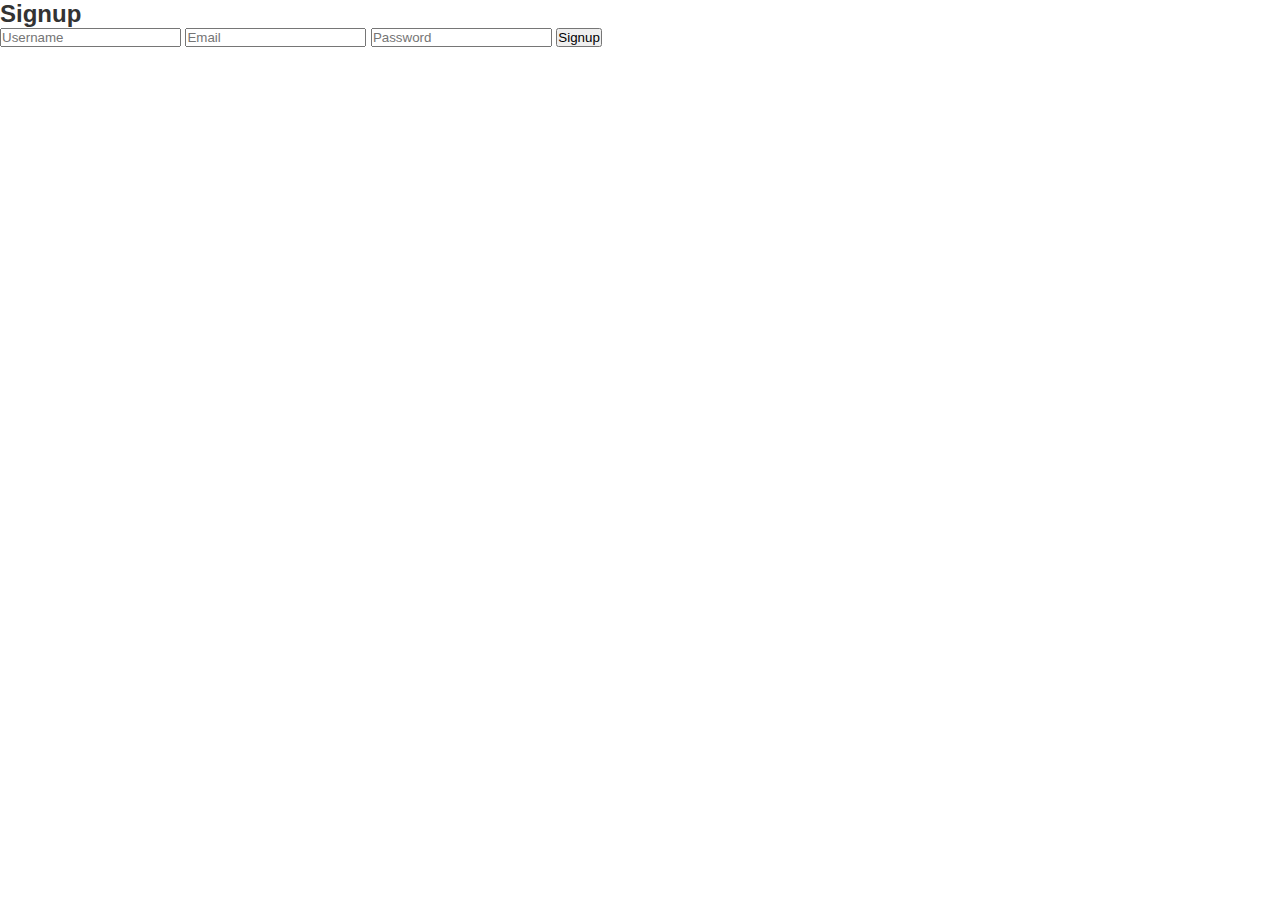
==== signup.html @ ac8626c1 "Updated HTML, CSS, and JS; added images and signup page" ====
<!DOCTYPE html>
<html lang="en">
<head>
    <meta charset="UTF-8">
    <meta name="viewport" content="width=device-width, initial-scale=1.0">
    <title>Signup</title>
    <link rel="stylesheet" href="styles.css">
</head>
<body>
    <div class="signup-container">
        <h2>Signup</h2>
        <form>
            <input type="text" placeholder="Username" required>
            <input type="email" placeholder="Email" required>
            <input type="password" placeholder="Password" required>
            <button type="submit">Signup</button>
        </form>
    </div>
</body>
</html>
---- styles.css ----
/* Reset default margin and padding */
* {
    margin: 0;
    padding: 0;
    box-sizing: border-box;
}

/* Apply Montserrat Font */
body {
    font-family: "Montserrat", sans-serif;
    background-color: #ffffff;
    color: #333;
    scroll-behavior: smooth;
}

/* Header Styling */
.header {
    display: flex;
    align-items: center;
    justify-content: space-between;
    padding: 1px 20px;
    background-color: #f5f0ff;
    position: fixed;
    width: 100%;
    top: 5px;
    left: 0;
    z-index: 1000;
}

/* Logo */
.logo {
    max-width: 70px;
    height: auto;
}

/* Navigation - Buttons in Row */
.nav-links {
    list-style: none;
    display: flex;
    gap: 5px;
    align-items: center;
}

/* Navigation Links */
.nav-links a,
.nav-links button {
    text-decoration: none;
    font-size: 15px;
    font-weight: 500;
    color: #333;
    background: none;
    border: none;
    cursor: pointer;
    padding: 10px 15px;
    border-radius: 5px;
    transition: 0.3s ease-in-out;
}

/* Hover Effect */
.nav-links a:hover,
.nav-links button:hover {
    background-color: #ddd;
}

/* Login Button */
.login-btn {
    background-color: #6a4c9c;
    color: white;
    padding: 10px 15px;
    border-radius: 5px;
}

.login-btn:hover {
    background-color: #543c7a;
}

/* Theme Toggle Button */
#theme-toggle {
    background-color: #444;
    color: white;
    padding: 10px 15px;
    border-radius: 5px;
}

#theme-toggle:hover {
    background-color: #222;
}

/* Login Dropdown */
.login-dropdown {
    display: none;
    position: absolute;
    top: 60px;
    right: 20px;
    background-color: white;
    padding: 15px;
    box-shadow: 0px 4px 10px rgba(0, 0, 0, 0.1);
    border-radius: 5px;
}

.login-dropdown input {
    display: block;
    width: 100%;
    margin-bottom: 10px;
    padding: 8px;
}

.login-dropdown button {
    width: 100%;
    padding: 8px;
    background-color: #6a4c9c;
    color: white;
    border: none;
    border-radius: 5px;
}

/* Light Theme */
body.light-theme {
    background-color: #ffffff;
    color: #333;
}

.header.light-theme {
    background-color: #f5f0ff;
}

/* Dark Theme */
body.dark-theme {
    background-color: #121212;
    color: #f0f0f0;
}

.header.dark-theme {
    background-color: #1e1e1e;
}

#theme-toggle.dark-theme {
    background-color: #666;
}

/* Sections */
section {
    padding: 100px 20px;
    text-align: center;
}

/* Smooth Scroll */
html {
    scroll-behavior: smooth;
}
/* Features Section */
.features {
    display: flex;
    flex-direction: column;
    gap: 60px;
    padding: 50px 10%;
    max-width: 1200px;
    margin: auto;
}

/* Each Feature Block */
.feature {
    display: flex;
    align-items: center;
    justify-content: space-between;
    gap: 40px;
    opacity: 0; /* Initially hidden for animation */
    transform: translateY(50px);
    transition: opacity 1s ease-out, transform 1s ease-out;
}

/* Alternate Layout (Reverse Order) */
.feature.reverse {
    flex-direction: row-reverse;
}

/* Text Styling */
.feature-text {
    flex: 1;
    font-size: 1.2rem;
    color: #333;
    text-align: left;
}

/* Image Styling */
.feature-image {
    flex: 1;
    text-align: center;
}

.feature-image img {
    max-width: 80%;
    height: auto;
    border-radius: 10px;
    box-shadow: 5px 5px 15px rgba(0, 0, 0, 0.1);
}

/* Scroll Animation - Make elements visible */
.feature.visible {
    opacity: 1;
    transform: translateY(0);
}
.feature {
    opacity: 0;
    transform: translateY(30px);
    transition: opacity 0.6s ease-out, transform 0.6s ease-out;
}

.feature.visible {
    opacity: 1;
    transform: translateY(0);
}
.features {
    display: flex;
    flex-direction: column;
    align-items: center;
    gap: 50px;
    padding: 50px 20px;
}

.feature {
    display: flex;
    align-items: center;
    gap: 20px;
    max-width: 1000px;
    opacity: 0;
    transform: translateY(30px);
    transition: opacity 0.6s ease-out, transform 0.6s ease-out;
}

.feature.visible {
    opacity: 1;
    transform: translateY(0);
}

.feature img {
    width: 40%;
    max-width: 400px;
    border-radius: 10px;
    box-shadow: 0px 4px 10px rgba(0, 0, 0, 0.1);
}

.feature-text {
    width: 55%;
    text-align: left;
}

.feature.reverse {
    flex-direction: row-reverse;
}

@media (max-width: 768px) {
    .feature {
        flex-direction: column;
        text-align: center;
    }
    
    .feature.reverse {
        flex-direction: column;
    }

    .feature img, .feature-text {
        width: 100%;
    }
}
.feature-img, .pricing-img, .about-img {
    width: 50%;  /* Adjust width */
    max-width: 500px;  /* Prevents oversized images */
    display: block;
    margin: 10px auto;
    border-radius: 10px; /* Optional: Rounded corners */
    box-shadow: 0 4px 8px rgba(0, 0, 0, 0.1);
}

/* Fade-in effect */
.fade-left {
    opacity: 0;
    transform: translateX(-50px);
    transition: opacity 0.6s ease, transform 0.6s ease;
}

.fade-right {
    opacity: 0;
    transform: translateX(50px);
    transition: opacity 0.6s ease, transform 0.6s ease;
}

/* Apply animation when the section is visible */
.visible {
    opacity: 1;
    transform: translateX(0);
}
.feature-img {
    width: 50%; /* Adjust as needed */
    max-width: 500px;
    display: block;
    margin: 10px auto;
    border-radius: 10px;
    box-shadow: 0 4px 8px rgba(0, 0, 0, 0.1);
}
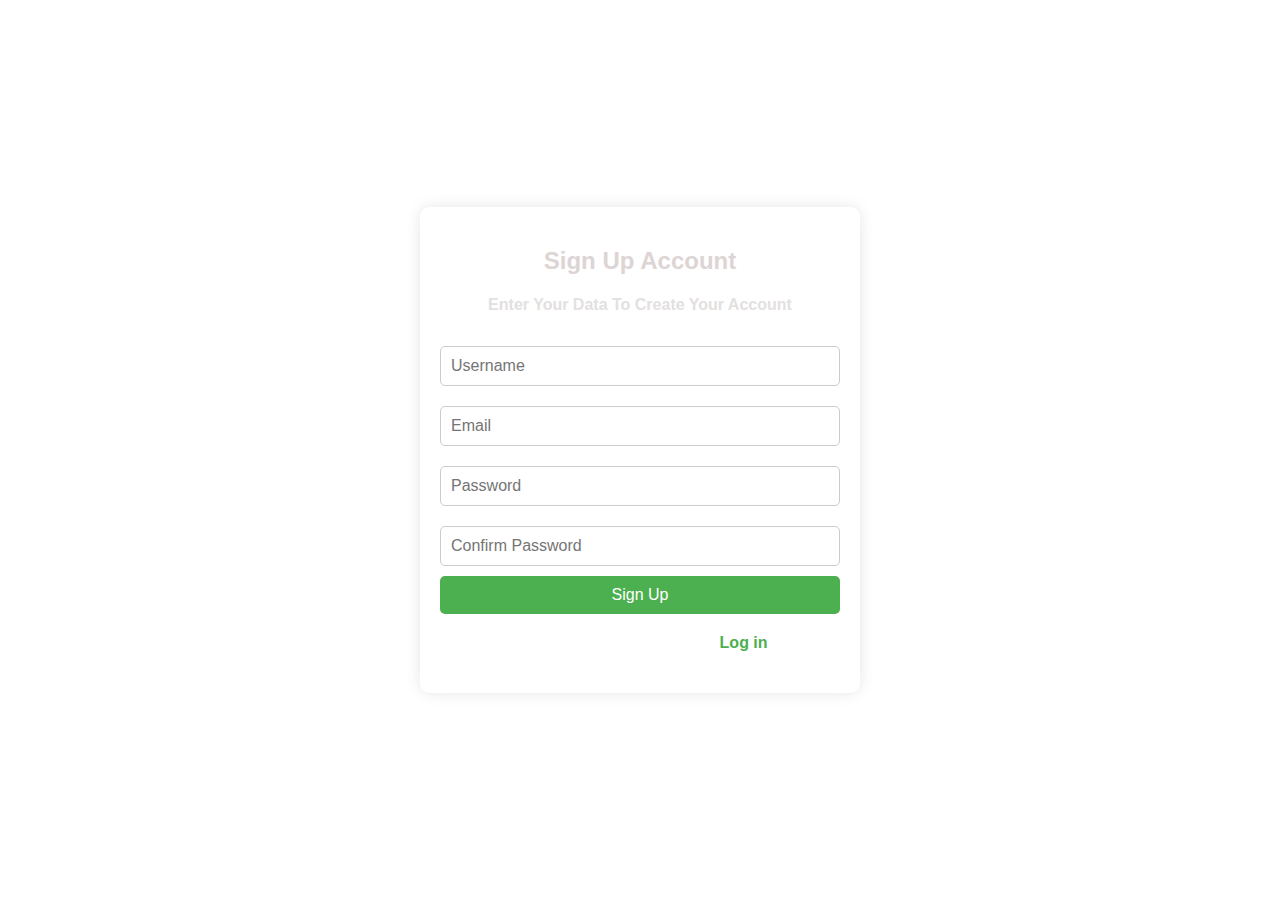
==== commit f8f70267: "Added features section with animations and fixed UI elements" ====
--- a/signup.html
+++ b/signup.html
@@ -2,19 +2,96 @@
 <html lang="en">
 <head>
     <meta charset="UTF-8">
+    <meta http-equiv="X-UA-Compatible" content="IE=edge">
     <meta name="viewport" content="width=device-width, initial-scale=1.0">
-    <title>Signup</title>
-    <link rel="stylesheet" href="styles.css">
+    <title>Sign Up</title>
+    <style>
+        body {
+            font-family: Arial, sans-serif;
+         /*   background-color: #f4f4f4;  */
+            margin: 0;
+            padding: 0;
+            display: flex;
+            justify-content: center;
+            align-items: center;
+            height: 100vh;
+            background:url('8.jpg') no-repeat center center fixed;
+            background-size:100%;
+        }
+        .signup-container {
+         /*   background-color: #fff;  */
+            padding: 20px;
+            border-radius: 10px;
+            box-shadow: 0 0 15px rgba(0, 0, 0, 0.1);
+            max-width: 400px;
+            width: 100%;
+        }
+        h2 {
+            text-align: center;
+            color: hsl(0, 12%, 85%);
+        }
+	h4{
+		text-align:center;
+		color:hwb(0 88% 11%);
+	}
+        form {
+            display: flex;
+            flex-direction: column;
+        }
+        input[type="text"],
+        input[type="email"],
+        input[type="password"] 
+	{
+            padding: 10px;
+            margin: 10px 0;
+            border: 1px solid #ccc;
+            border-radius: 5px;
+            font-size: 16px;
+        }
+        input[type="submit"] 
+	{
+            padding: 10px;
+            background-color: #4CAF50;
+            color: white;
+            border: none;
+            border-radius: 5px;
+            font-size: 16px;
+            cursor: pointer;
+            transition: background-color 0.3s ease;
+        }
+        input[type="submit"]:hover {
+            background-color: #45a049;
+        }
+        .login-link {
+            text-align: center;
+            margin-top: 20px;
+        }
+        .login-link a {
+            color: #4CAF50;
+            text-decoration: none;
+        }
+        .login-link a:hover {
+            text-decoration: underline;
+        }
+	p{
+		color:white;
+	}
+    </style>
 </head>
 <body>
     <div class="signup-container">
-        <h2>Signup</h2>
-        <form>
-            <input type="text" placeholder="Username" required>
-            <input type="email" placeholder="Email" required>
-            <input type="password" placeholder="Password" required>
-            <button type="submit">Signup</button>
+        <h2>Sign Up Account</h2>
+	<h4>Enter Your Data To Create Your Account<h4>
+        <form action="Login.html" method="POST">
+            <input type="text" name="username" placeholder="Username" required>
+            <input type="email" name="email" placeholder="Email" required>
+            <input type="password" name="password" placeholder="Password" required>
+            <input type="password" name="confirm_password" placeholder="Confirm Password" required>
+            <input type="submit" value="Sign Up">
         </form>
+        <div class="login-link">
+		<p> Already have an account.?  <a href="Login.html"> Log in </a></p>
+        </div>
     </div>
 </body>
 </html>
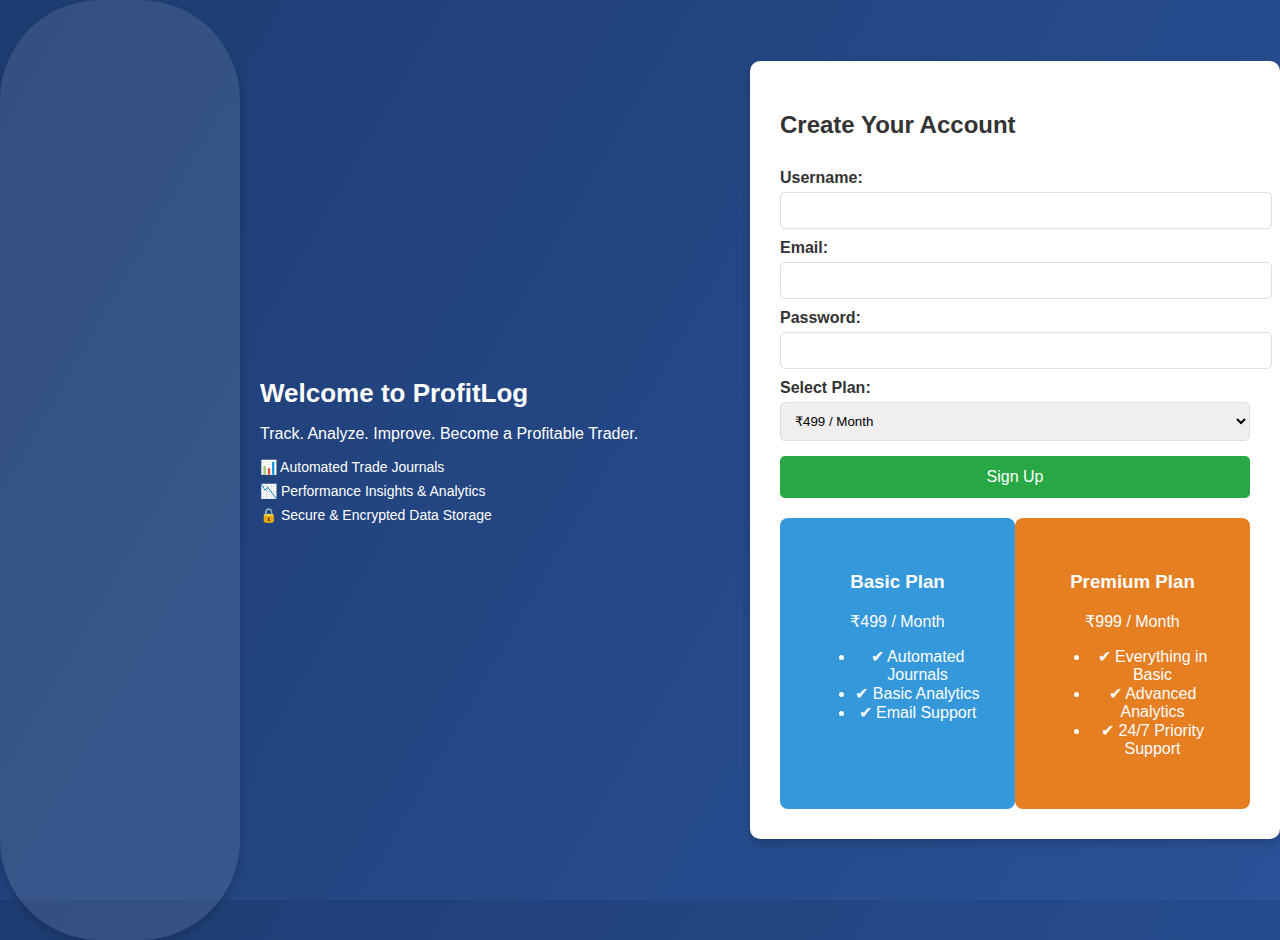
==== commit 999a3fec: "Signup page and Drive integration completed" ====
--- a/signup.html
+++ b/signup.html
@@ -2,96 +2,76 @@
 <html lang="en">
 <head>
     <meta charset="UTF-8">
-    <meta http-equiv="X-UA-Compatible" content="IE=edge">
     <meta name="viewport" content="width=device-width, initial-scale=1.0">
-    <title>Sign Up</title>
-    <style>
-        body {
-            font-family: Arial, sans-serif;
-         /*   background-color: #f4f4f4;  */
-            margin: 0;
-            padding: 0;
-            display: flex;
-            justify-content: center;
-            align-items: center;
-            height: 100vh;
-            background:url('8.jpg') no-repeat center center fixed;
-            background-size:100%;
-        }
-        .signup-container {
-         /*   background-color: #fff;  */
-            padding: 20px;
-            border-radius: 10px;
-            box-shadow: 0 0 15px rgba(0, 0, 0, 0.1);
-            max-width: 400px;
-            width: 100%;
-        }
-        h2 {
-            text-align: center;
-            color: hsl(0, 12%, 85%);
-        }
-	h4{
-		text-align:center;
-		color:hwb(0 88% 11%);
-	}
-        form {
-            display: flex;
-            flex-direction: column;
-        }
-        input[type="text"],
-        input[type="email"],
-        input[type="password"] 
-	{
-            padding: 10px;
-            margin: 10px 0;
-            border: 1px solid #ccc;
-            border-radius: 5px;
-            font-size: 16px;
-        }
-        input[type="submit"] 
-	{
-            padding: 10px;
-            background-color: #4CAF50;
-            color: white;
-            border: none;
-            border-radius: 5px;
-            font-size: 16px;
-            cursor: pointer;
-            transition: background-color 0.3s ease;
-        }
-        input[type="submit"]:hover {
-            background-color: #45a049;
-        }
-        .login-link {
-            text-align: center;
-            margin-top: 20px;
-        }
-        .login-link a {
-            color: #4CAF50;
-            text-decoration: none;
-        }
-        .login-link a:hover {
-            text-decoration: underline;
-        }
-	p{
-		color:white;
-	}
-    </style>
+    <title>Signup - ProfitLog</title>
+    <link rel="stylesheet" href="signup.css"> <!-- Link to the signup page styles -->
 </head>
-<body>
-    <div class="signup-container">
-        <h2>Sign Up Account</h2>
-	<h4>Enter Your Data To Create Your Account<h4>
-        <form action="Login.html" method="POST">
-            <input type="text" name="username" placeholder="Username" required>
-            <input type="email" name="email" placeholder="Email" required>
-            <input type="password" name="password" placeholder="Password" required>
-            <input type="password" name="confirm_password" placeholder="Confirm Password" required>
-            <input type="submit" value="Sign Up">
-        </form>
-        <div class="login-link">
-		<p> Already have an account.?  <a href="Login.html"> Log in </a></p>
+<body id="signup-page">  <!-- ✅ Add this ID to the body tag -->
+
+    <div class="signup-wrapper">
+        <!-- Your Signup Form Content Goes Here -->
+    </div>
+
+</body>
+</html>
+
+        <!-- Left Section - Add a Stunning Visual -->
+        <div class="left-section">
+            <h1>Welcome to ProfitLog</h1>
+            <p>Track. Analyze. Improve. Become a Profitable Trader.</p>
+            <ul>
+                <li>📊 Automated Trade Journals</li>
+                <li>📉 Performance Insights & Analytics</li>
+                <li>🔒 Secure & Encrypted Data Storage</li>
+            </ul>
+        </div>
+
+        <!-- Right Section - Signup Form -->
+        <div class="right-section">
+            <h2>Create Your Account</h2>
+            <form id="signup-form">
+                <label for="username">Username:</label>
+                <input type="text" id="username" name="username" required>
+
+                <label for="email">Email:</label>
+                <input type="email" id="email" name="email" required>
+
+                <label for="password">Password:</label>
+                <input type="password" id="password" name="password" required>
+
+                <label for="plan">Select Plan:</label>
+                <select id="plan" name="plan">
+                    <option value="499-monthly">₹499 / Month</option>
+                    <option value="999-monthly">₹999 / Month</option>
+                </select>
+
+                <button type="submit">Sign Up</button>
+            </form>
+
+            <!-- Pricing Boxes Below Form -->
+            <div class="plan-container">
+                <div class="plan-box basic">
+                    <h3>Basic Plan</h3>
+                    <p>₹499 / Month</p>
+                    <ul>
+                        <li>✔ Automated Journals</li>
+                        <li>✔ Basic Analytics</li>
+                        <li>✔ Email Support</li>
+                    </ul>
+                </div>
+                <div class="plan-box premium">
+                    <h3>Premium Plan</h3>
+                    <p>₹999 / Month</p>
+                    <ul>
+                        <li>✔ Everything in Basic</li>
+                        <li>✔ Advanced Analytics</li>
+                        <li>✔ 24/7 Priority Support</li>
+                    </ul>
+                </div>
+            </div>
         </div>
     </div>
+
+    <script src="scripts.js"></script>
 </body>
 </html>
--- a/signup.css
+++ b/signup.css
@@ -0,0 +1,201 @@
+/* Wrapper to Align Left & Right Sections */
+.signup-wrapper {
+    display: flex;
+    justify-content: space-between;
+    align-items: center;
+    width: 100%;
+    max-width: 900px;
+    margin: auto;
+    height: 100vh; /* Full Page Height */
+}
+
+/* Left Section - Empty for Now */
+.left-section {
+    flex: 1; /* Takes 50% of the Space */
+}
+
+/* Right Section - Signup Form */
+.right-section {
+    flex: 1;
+    display: flex;
+    flex-direction: column;
+    align-items: flex-start;
+    padding: 20px;
+    background: #fff;
+    box-shadow: 2px 2px 10px rgba(0, 0, 0, 0.1);
+    border-radius: 8px;
+}
+
+/* Form Fields */
+#signup-form {
+    display: flex;
+    flex-direction: column;
+    width: 100%;
+}
+
+#signup-form label {
+    font-weight: bold;
+    margin-top: 10px;
+}
+
+#signup-form input, #signup-form select {
+    width: 100%;
+    padding: 10px;
+    margin-top: 5px;
+    border: 1px solid #ddd;
+    border-radius: 5px;
+}
+
+#signup-form button {
+    width: 100%;
+    padding: 10px;
+    margin-top: 15px;
+    background: #28a745;
+    color: white;
+    border: none;
+    border-radius: 5px;
+    font-size: 16px;
+    cursor: pointer;
+}
+
+#signup-form button:hover {
+    background: #218838;
+}
+/* Add a Modern Background */
+body {
+    font-family: 'Montserrat', sans-serif;
+    background: linear-gradient(120deg, #1e3c72, #2a5298);
+    color: #fff;
+    margin: 0;
+    padding: 0;
+    display: flex;
+    justify-content: center;
+    align-items: center;
+    height: 100vh;
+}
+
+/* Signup Wrapper */
+.signup-wrapper {
+    display: flex;
+    width: 100%;
+    max-width: 200px;
+    background: rgba(255, 255, 255, 0.1);
+    padding: 20px;
+    border-radius: 100px;
+    box-shadow: 0 4px 10px rgba(0, 0, 0, 0.2);
+}
+
+/* Left Section - Eye-catching visuals */
+.left-section {
+    flex: 1;
+    padding: 20px;
+}
+
+.left-section h1 {
+    font-size: 26px;
+    margin-bottom: 10px;
+}
+
+.left-section p {
+    font-size: 16px;
+    margin-bottom: 15px;
+}
+
+.left-section ul {
+    list-style: none;
+    padding: 0;
+}
+
+.left-section ul li {
+    font-size: 14px;
+    margin-bottom: 8px;
+}
+
+/* Right Section - Signup Form */
+.right-section {
+    flex: 1;
+    background: #fff;
+    padding: 30px;
+    border-radius: 10px;
+    box-shadow: 0 4px 10px rgba(0, 0, 0, 0.2);
+    color: #333;
+}
+
+/* Form */
+#signup-form {
+    display: flex;
+    flex-direction: column;
+}
+
+#signup-form label {
+    font-weight: bold;
+    margin-top: 10px;
+}
+
+#signup-form input, #signup-form select {
+    width: 100%;
+    padding: 10px;
+    margin-top: 5px;
+    border: 1px solid #ddd;
+    border-radius: 5px;
+}
+
+#signup-form button {
+    width: 100%;
+    padding: 12px;
+    margin-top: 15px;
+    background: #28a745;
+    color: white;
+    border: none;
+    border-radius: 5px;
+    font-size: 16px;
+    cursor: pointer;
+}
+
+#signup-form button:hover {
+    background: #218838;
+}
+
+/* Plan Container */
+.plan-container {
+    display: flex;
+    justify-content: space-between;
+    margin-top: 20px;
+}
+
+/* Plan Boxes */
+.plan-box {
+    flex: 1;
+    padding: 35px;
+    border-radius: 8px;
+    text-align: center;
+    color: #fff;
+}
+
+.basic {
+    background: #3498db;
+}
+
+.premium {
+    background: #e67e22;
+}
+
+/* Responsive */
+@media (max-width: 768px) {
+    .signup-wrapper {
+        flex-direction: column;
+    }
+
+    .left-section, .right-section {
+        width: 100%;
+        text-align: center;
+    }
+
+    .plan-container {
+        flex-direction: column;
+    }
+
+    .plan-box {
+        margin-bottom: 10px;
+    }
+}
